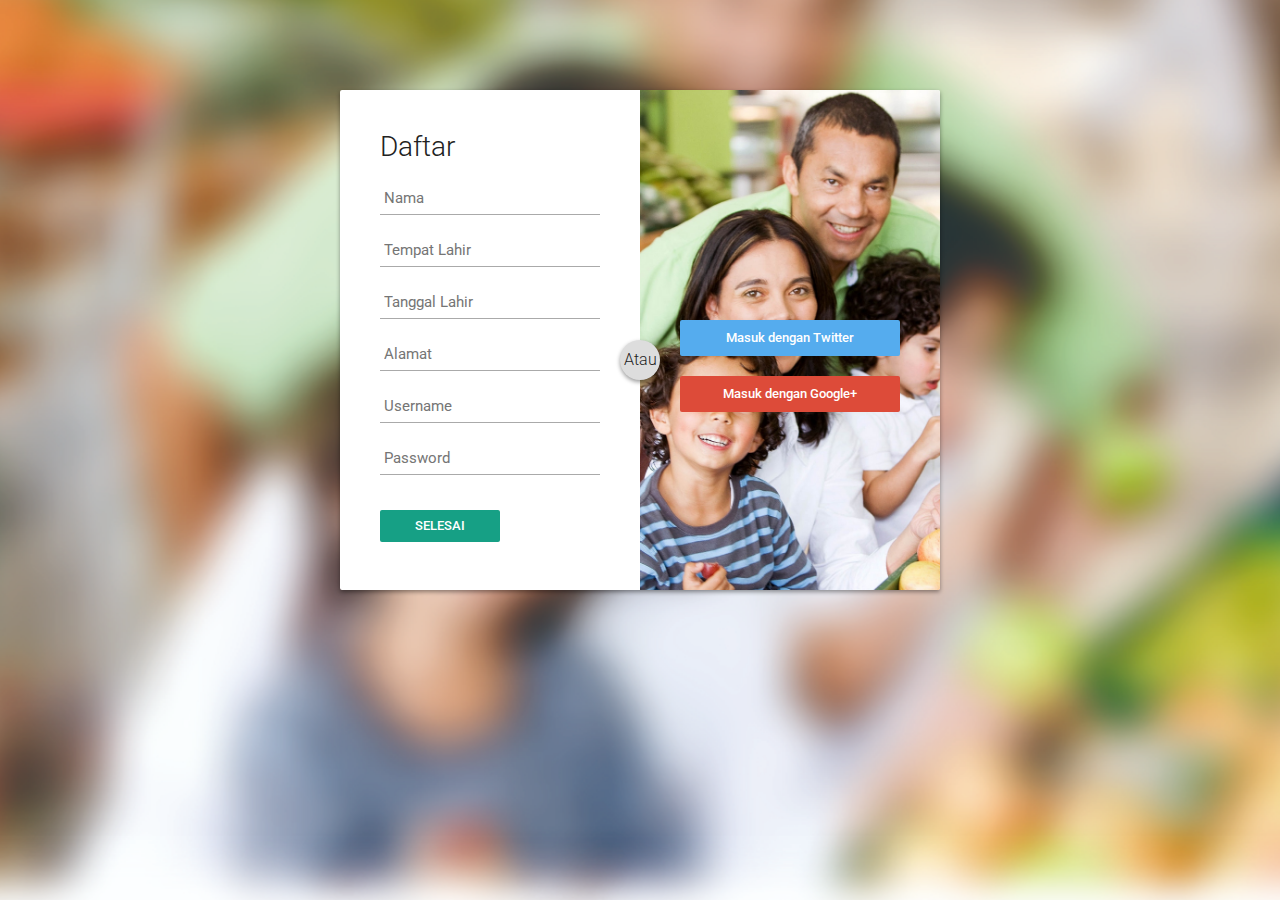
==== index2.html @ 1308727d "commit pertama" ====
<!DOCTYPE html>
<html>

<head>
    <meta charset="UTF-8">
    <title>Daftar</title>
    <link rel="stylesheet" type="text/css" href="css/style-signup.css">
    <link rel="stylesheet" type="text/css" href="css/style-aboutus">
</head>

<body style="background: url(assets/family_food_blur.jpg) center no-repeat">
    <div id="login-box">
        <div class="left">
            <h1>Daftar</h1>
            <form method="get" action="index.html">
                <input type="text" name="nama" placeholder="Nama" required />
                <input type="text" name="tempat-lahir" placeholder="Tempat Lahir" required oninvalid="this.setCustomValidity('Enter User Name Here')" oninput="this.setCustomValidity('')" />
                <input type="text" name="tanggal" placeholder="Tanggal Lahir" onfocus="(this.type='date')" onblur="(this.type='text')" required />
                <input type="text" name="alamat" placeholder="Alamat" required />
                <input type="text" name="username" placeholder="Username" required />
                <input type="password" name="password" placeholder="Password" required />
                <input type="submit" name="signup_submit" value="Selesai" />

            </form>

        </div>

        <div class="right" style="background-image: url(assets/family_food.jpg">
            <br>
            <br>
            <br>
            <br>
            <br>
            <br>
            <br>
            <br>
            <br>
            <br>
            <button class="social-signin twitter">Masuk dengan Twitter</button>
            <button class="social-signin google">Masuk dengan Google+</button>
        </div>
        <div class="or">Atau</div>
    </div>
    <script type="text/javascript">
        document.addEventListener("DOMContentLoaded", function() {
            var elements = document.getElementsByTagName("INPUT");
            for (var i = 0; i < elements.length; i++) {
                elements[i].oninvalid = function(e) {
                    e.target.setCustomValidity("");
                    if (!e.target.validity.valid) {
                        e.target.setCustomValidity("Harus diisi");
                    }
                };
                elements[i].oninput = function(e) {
                    e.target.setCustomValidity("");
                };
            }
        })
    </script>
</body>

</html>
---- css/style-signup.css ----
@import url(https://fonts.googleapis.com/css?family=Roboto:400,300,500);

*:focus {
    outline: none;
}

body {
    margin: 0;
    padding: 0;
    background: #DDD;
    font-size: 16px;
    color: #222;
    font-family: 'Roboto', sans-serif;
    font-weight: 300;
}

#login-box {
    position: relative;
    margin: 7% auto;
    width: 600px;
    height: 500px;
    background: #FFF;
    border-radius: 2px;
    box-shadow: 0 2px 4px rgba(0, 0, 0, 0.4);
}

.left {
    position: absolute;
    top: 0;
    left: 0;
    box-sizing: border-box;
    padding: 40px;
    width: 300px;
    height: 400px;
}

h1 {
    margin: 0 0 20px 0;
    font-weight: 300;
    font-size: 28px;
}

input[type="text"],
input[type="password"],
input[type="date"] {
    display: block;
    box-sizing: border-box;
    margin-bottom: 20px;
    padding: 4px;
    width: 220px;
    height: 32px;
    border: none;
    border-bottom: 1px solid #AAA;
    font-family: 'Roboto', sans-serif;
    font-size: 15px;
    transition: 0.2s;
}

input[type="text"]:focus,
input[type="password"]:focus,
input[type="date"]:focus {
    border-bottom: 2px solid #16a085;
    transition: 0.2s;
}

input[type="submit"] {
    margin-top: 15px;
    width: 120px;
    height: 32px;
    background: #16a085;
    border: none;
    border-radius: 2px;
    color: #FFF;
    font-family: 'Roboto', sans-serif;
    font-weight: 500;
    text-transform: uppercase;
    transition: 0.2s;
    cursor: pointer;
}

input[type="submit"]:hover,
input[type="submit"]:focus {
    opacity: 0.8;
    box-shadow: 0 2px 4px rgba(0, 0, 0, 0.4);
    transition: 0.2s;
}

input[type="submit"]:active {
    opacity: 1;
    box-shadow: 0 1px 2px rgba(0, 0, 0, 0.4);
    transition: 0.2s;
}

.or {
    position: absolute;
    top: 250px;
    left: 280px;
    width: 40px;
    height: 40px;
    background: #DDD;
    border-radius: 50%;
    box-shadow: 0 2px 4px rgba(0, 0, 0, 0.4);
    line-height: 40px;
    text-align: center;
}

.right {
    position: absolute;
    top: 0;
    right: 0;
    box-sizing: border-box;
    padding: 40px;
    width: 300px;
    height: 500px;
    background-size: cover;
    background-position: center;
    border-radius: 0 2px 2px 0;
}

button.social-signin {
    margin-bottom: 20px;
    width: 220px;
    height: 36px;
    border: none;
    border-radius: 2px;
    color: #FFF;
    font-family: 'Roboto', sans-serif;
    font-weight: 500;
    transition: 0.2s;
    cursor: pointer;
}

button.social-signin:hover,
button.social-signin:focus {
    box-shadow: 0 2px 4px rgba(0, 0, 0, 0.4);
    transition: 0.2s;
}

button.social-signin:active {
    box-shadow: 0 1px 2px rgba(0, 0, 0, 0.4);
    transition: 0.2s;
}

button.social-signin.twitter {
    background: #55ACEE;
}

button.social-signin.google {
    background: #DD4B39;
}
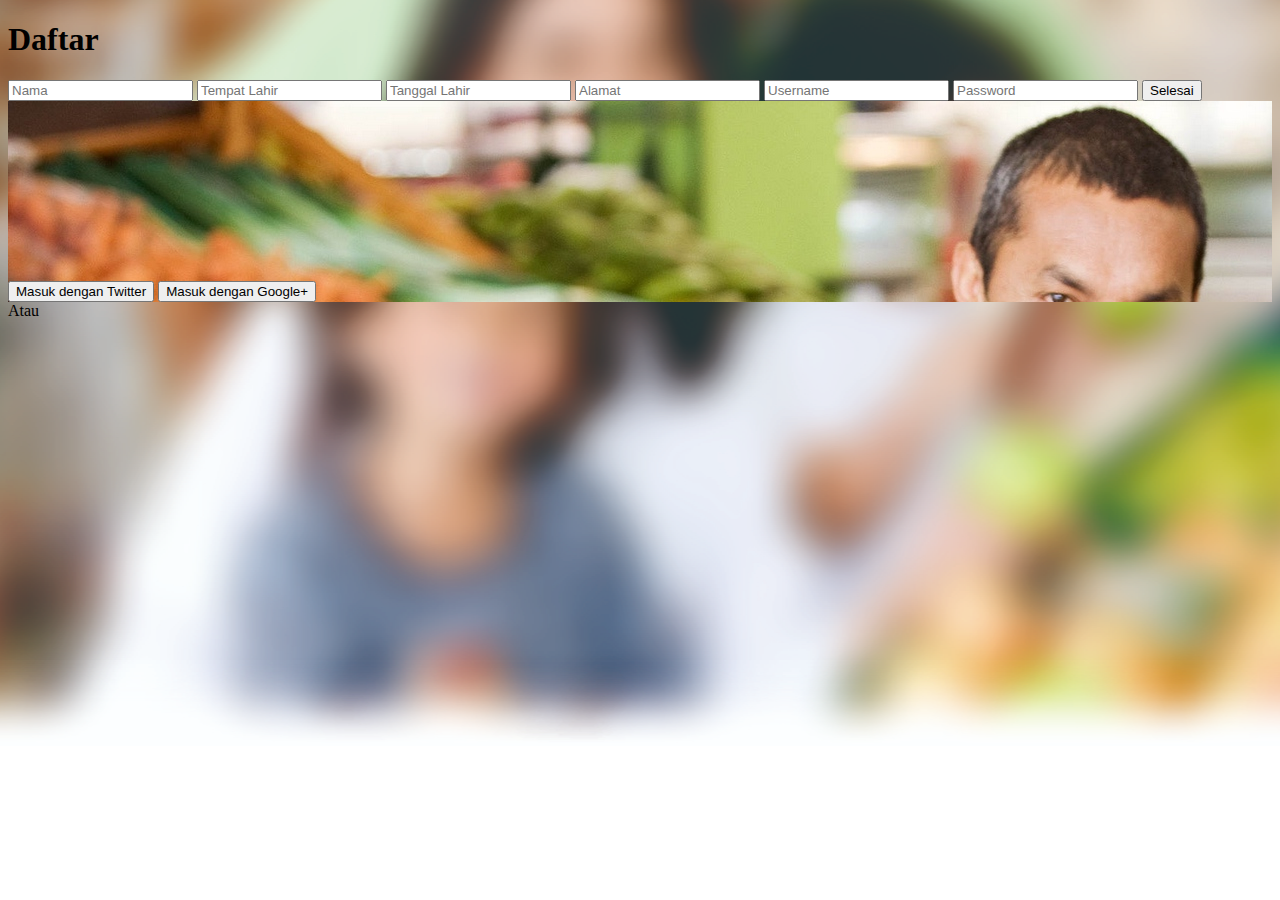
==== commit a15d7f66: "j" ====
--- a/index2.html
+++ b/index2.html
@@ -4,8 +4,10 @@
 <head>
     <meta charset="UTF-8">
     <title>Daftar</title>
-    <link rel="stylesheet" type="text/css" href="css/style-signup.css">
-    <link rel="stylesheet" type="text/css" href="css/style-aboutus">
+    <meta name="viewport" content="width-device-width, initial-scale-1.0">
+    <link rel="stylesheet" type="text/css" href="css/style-signup(mobile).css" media="screen and (min-width: 1000px)">
+    <link rel="stylesheet" type="text/css" href="css/style-signup.css" media="screen and (max-width: 900px)">
+
 </head>
 
 <body style="background: url(assets/family_food_blur.jpg) center no-repeat">
@@ -14,17 +16,14 @@
             <h1>Daftar</h1>
             <form method="get" action="index.html">
                 <input type="text" name="nama" placeholder="Nama" required />
-                <input type="text" name="tempat-lahir" placeholder="Tempat Lahir" required oninvalid="this.setCustomValidity('Enter User Name Here')" oninput="this.setCustomValidity('')" />
+                <input type="text" name="tempat-lahir" placeholder="Tempat Lahir" required />
                 <input type="text" name="tanggal" placeholder="Tanggal Lahir" onfocus="(this.type='date')" onblur="(this.type='text')" required />
                 <input type="text" name="alamat" placeholder="Alamat" required />
                 <input type="text" name="username" placeholder="Username" required />
                 <input type="password" name="password" placeholder="Password" required />
                 <input type="submit" name="signup_submit" value="Selesai" />
-
             </form>
-
         </div>
-
         <div class="right" style="background-image: url(assets/family_food.jpg">
             <br>
             <br>
